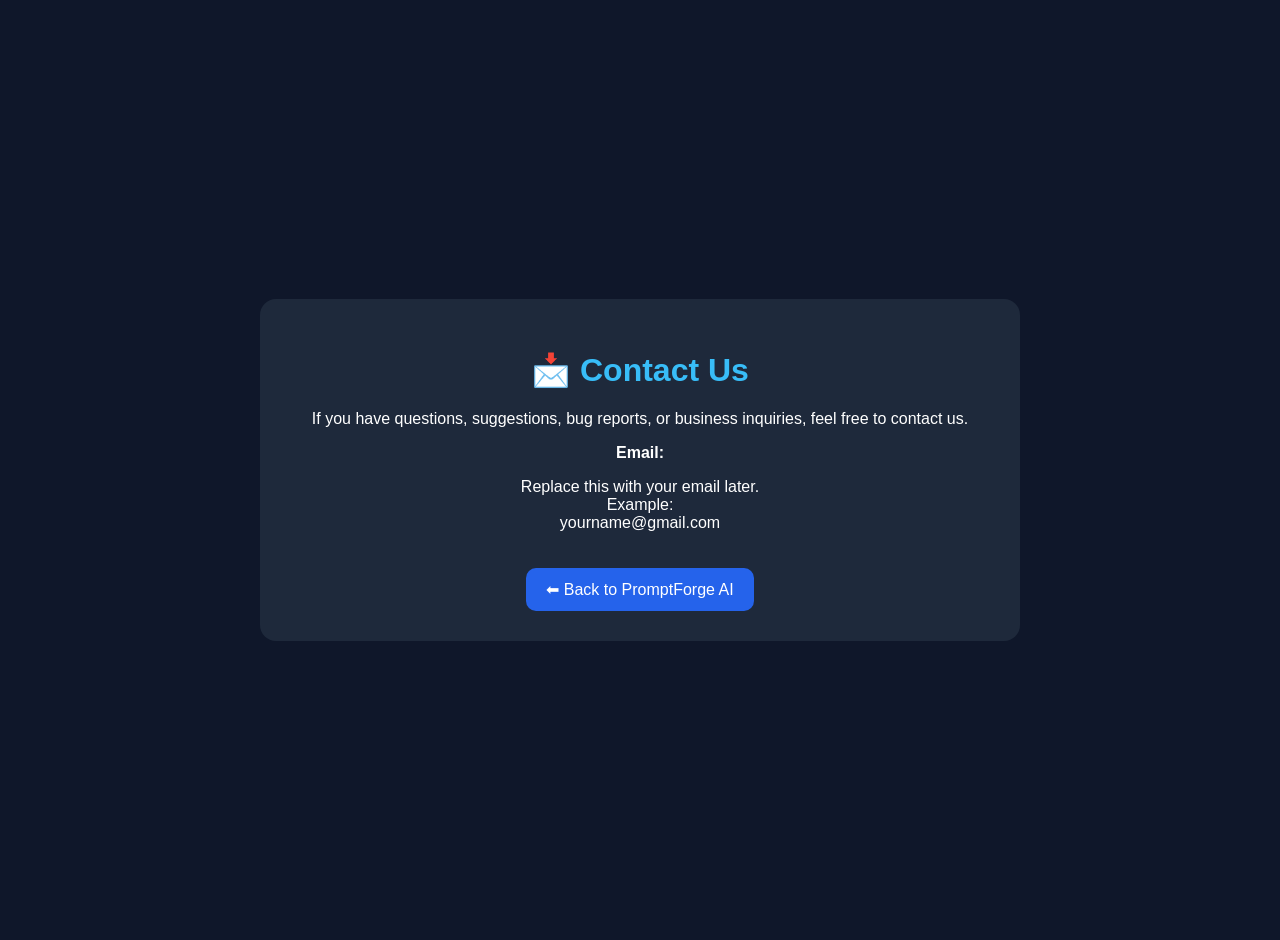
==== contact.html @ 20f7e579 "Create contact.html" ====
<!DOCTYPE html>
<html lang="en">
<head>
<meta charset="UTF-8">
<meta name="viewport" content="width=device-width, initial-scale=1.0">
<title>Contact | PromptForge AI</title>

<style>
body{
margin:0;
font-family:Arial,sans-serif;
background:#0f172a;
color:#fff;
display:flex;
justify-content:center;
align-items:center;
min-height:100vh;
padding:20px;
}
.card{
max-width:700px;
width:100%;
background:#1e293b;
padding:30px;
border-radius:16px;
text-align:center;
}
h1{color:#38bdf8;}
a{
color:#38bdf8;
text-decoration:none;
}
.btn{
display:inline-block;
margin-top:20px;
padding:12px 20px;
background:#2563eb;
color:white;
border-radius:10px;
text-decoration:none;
}
</style>
</head>
<body>

<div class="card">

<h1>📩 Contact Us</h1>

<p>If you have questions, suggestions, bug reports, or business inquiries, feel free to contact us.</p>

<p><strong>Email:</strong></p>

<p>
Replace this with your email later.<br>
Example:<br>
yourname@gmail.com
</p>

<a class="btn" href="index.html">⬅ Back to PromptForge AI</a>

</div>

</body>
</html>
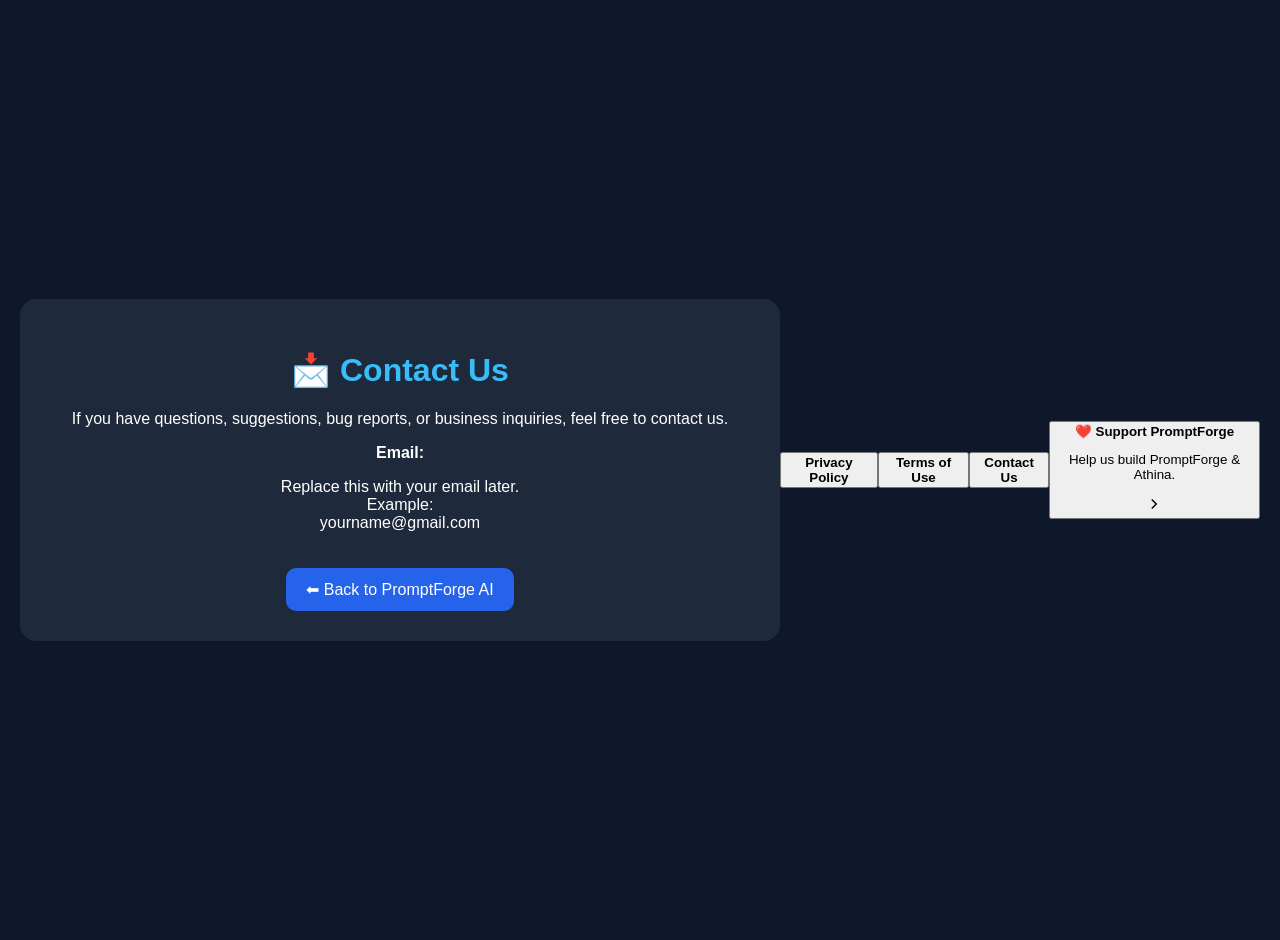
==== commit e8fcba9a: "Update contact.html" ====
--- a/contact.html
+++ b/contact.html
@@ -62,4 +62,30 @@
 </div>
 
 </body>
-</html>+</html>
+
+<button ...>
+  <strong>Privacy Policy</strong>
+</button>
+
+<button ...>
+  <strong>Terms of Use</strong>
+</button>
+
+<button ...>
+  <strong>Contact Us</strong>
+</button>
+
+<!-- 👇 YAHAN PASTE KARO -->
+
+<button class="settings-row settings-row-btn ripple" onclick="window.location.href='support.html'">
+  <div class="settings-row-text">
+    <strong>❤️ Support PromptForge</strong>
+    <p>Help us build PromptForge & Athina.</p>
+  </div>
+  <svg viewBox="0 0 24 24" width="18" height="18" fill="none" stroke="currentColor" stroke-width="2">
+    <path d="m9 18 6-6-6-6"/>
+  </svg>
+</button>
+
+</div>
